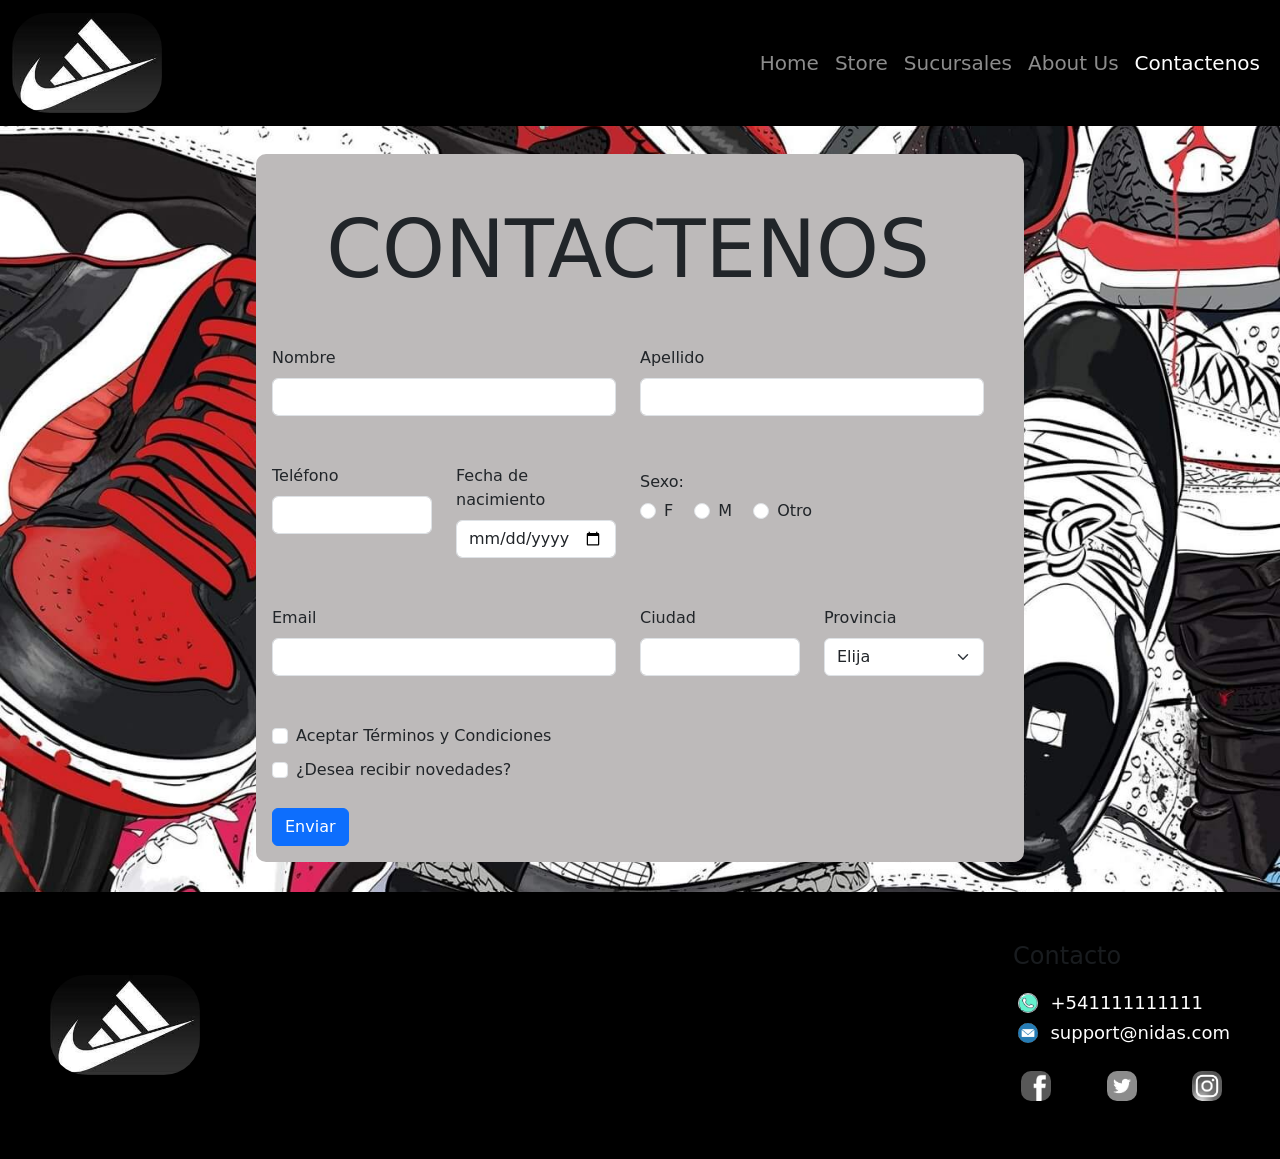
==== pages/contact.html @ df8bd9ad "Cambio la carpeta de mis archivos" ====
<!DOCTYPE html>
<html lang="en">
    <head>
        <meta charset="UTF-8">
        <meta http-equiv="X-UA-Compatible" content="IE=edge">
        <meta name="viewport" content="width=device-width, initial-scale=1.0">
        <title>CONTACTO | Siempre dispuestos a ayudarlo</title>
        <meta name="description" content="Contáctenos ante cualquier duda que se le pueda presentar al momento de realizar su compra."/>
        <link class="icon" rel="shortcut icon" href="..\img\nIke-logo.jpg" >
        <link href="https://cdn.jsdelivr.net/npm/bootstrap@5.1.3/dist/css/bootstrap.min.css" rel="stylesheet" integrity="sha384-1BmE4kWBq78iYhFldvKuhfTAU6auU8tT94WrHftjDbrCEXSU1oBoqyl2QvZ6jIW3" crossorigin="anonymous">
        <link rel="stylesheet" href="..\css\style.min.css">
        <script src="https://cdn.jsdelivr.net/npm/bootstrap@5.1.3/dist/js/bootstrap.bundle.min.js" integrity="sha384-ka7Sk0Gln4gmtz2MlQnikT1wXgYsOg+OMhuP+IlRH9sENBO0LRn5q+8nbTov4+1p" crossorigin="anonymous"></script>
    </head>
    <body>
        <!-- Aqui empieza mi header -->
        <header>
            <nav class="navbar navbar-expand-lg navbar-dark bg-black">
                <div class="container-fluid">
                    <a class="navbar-brand" href="..\index.html"><img class="logo" src="..\img\logo.jfif" alt="logo" ></a>
                    <button class="navbar-toggler" type="button" data-bs-toggle="collapse" data-bs-target="#navbarNavAltMarkup" aria-controls="navbarNavAltMarkup" aria-expanded="false" aria-label="Toggle navigation">
                    <span class="navbar-toggler-icon"></span>
                    </button>
                    <div class="collapse navbar-collapse" id="navbarNavAltMarkup">
                        <div class="navbar-nav fs-5 ms-auto">
                            <a class="nav-link" href="..\index.html">Home</a>
                            <a class="nav-link" href="store.html">Store</a>
                            <a class="nav-link" href="sucursales.html">Sucursales</a>
                            <a class="nav-link" href="about.html">About Us</a>
                            <a class="nav-link active" aria-current="page" href="contact.html">Contactenos</a>
                        </div>
                    </div>
                </div>
            </nav>
        </header>

        <!-- Aqui termina mi header -->

        <main>
            <section class="contactBackground">
                <div class="contact mt-4 pb-3">
                        <section class="container">
                            <form class="row g-3">
                                <div class="row">
                                    <h3 class="display-1 text-uppercase text-center mb-5 pt-5">Contactenos</h3>
                                    <div class="col-md-6 pb-5">
                                        <label for="exampleFormControlInput1" class="form-label">Nombre</label>
                                        <input type="text" class="form-control" id="exampleFormControlInput1">
                                    </div>

                                    <div class="col-md-6 pb-5">
                                        <label for="exampleFormControlInput1" class="form-label">Apellido</label>
                                        <input type="text" class="form-control" id="exampleFormControlInput1">
                                    </div>
                                    <div class="col-md-3 pb-5">
                                        <label for="exampleFormControlInput1" class="form-label align-intems-center">Teléfono</label>
                                        <input type="text" class="form-control" id="exampleFormControlInput1">
                                    </div>

                                    <div class="col-md-3 pb-5">
                                        <label for="startDate" class="form-label">Fecha de nacimiento</label>
                                        <input id="startDate" class="form-control" type="date">
                                    </div>
                            
                                    <div class="col-md-6  pb-5">
                                        <h6 class="pt-2 fw-normal">Sexo:</h6>
                                        <div class="form-check form-check-inline">
                                            <input class="form-check-input" type="radio" name="inlineRadioOptions" id="inlineRadio1" value="option1">
                                            <label class="form-check-label" for="inlineRadio1">F</label>
                                        </div>
                                        <div class="form-check form-check-inline">
                                            <input class="form-check-input" type="radio" name="inlineRadioOptions" id="inlineRadio2" value="option2">
                                            <label class="form-check-label" for="inlineRadio2">M</label>
                                        </div>
                                        <div class="form-check form-check-inline">
                                            <input class="form-check-input" type="radio" name="inlineRadioOptions" id="inlineRadio3" value="option3">
                                            <label class="form-check-label" for="inlineRadio3">Otro</label>
                                        </div>
                                    </div>
                                    <div class="col-md-6  pb-5">
                                        <label for="inputEmail4" class="form-label">Email</label>
                                        <input type="email" class="form-control" id="inputEmail4">
                                    </div>

                                    <div class="col-md-3  pb-5 ">
                                        <label for="inputCity" class="form-label">Ciudad</label>
                                        <input type="text" class="form-control" id="inputCity">
                                    </div>

                                    <div class="col-md-3 pb-5">
                                        <label for="inputState" class="form-label">Provincia</label>
                                        <select id="inputState" class="form-select">
                                            <option selected>Elija</option>
                                            <option value="1">BUENOS AIRES</option>
                                            <option value="2">CATAMARCA</option>
                                            <option value="5">CHACO</option>
                                            <option value="6">CHUBUT</option>
                                            <option value="50">CIUDAD AUTONOMA DE Bs As</option>
                                            <option value="3">CORDOBA</option>
                                            <option value="4">CORRIENTES</option>
                                            <option value="7">ENTRE RIOS</option>
                                            <option value="8">FORMOSA</option>
                                            <option value="9">JUJUY</option>
                                            <option value="10">LA PAMPA</option>
                                            <option value="11">LA RIOJA</option>
                                            <option value="12">MENDOZA</option>
                                            <option value="13">MISIONES</option>
                                            <option value="14">NEUQUEN</option>
                                            <option value="15">RIO NEGRO</option>
                                            <option value="16">SALTA</option>
                                            <option value="17">SAN LUIS</option>
                                            <option value="19">SANTA CRUZ</option>
                                            <option value="20">SANTA FE</option>
                                            <option value="21">SANTIAGO DEL ESTERO</option>
                                            <option value="22">TIERRA DEL FUEGO</option>
                                        </select>
                                    </div>
                                
                                    <div class="col-12 pb-2">
                                        <div class="form-check">
                                            <input class="form-check-input" type="checkbox" id="gridCheck">
                                            <label class="form-check-label" for="gridCheck">
                                                Aceptar Términos y Condiciones
                                            </label>   
                                        </div>
                                    </div>
                                    <div class="col-12 pb-4">
                                        <div class="form-check">
                                            <input class="form-check-input" type="checkbox" id="gridCheck">
                                            <label class="form-check-label" for="gridCheck">
                                                ¿Desea recibir novedades?
                                            </label>   
                                        </div>
                                    </div>
                                    <div class="col-12">
                                        <button type="submit" class="btn btn-primary">Enviar</button>
                                    </div>
                                </div>
                            </form>
                    </section>
                </div>
            </section>
        </main>
        <footer id="footer">
            <section class="footer__blocks">
                <div class="footer__logo">
                    <img class= "logo "src="..\img\logo.jfif" alt="logo" >
                </div>
                <div>
                    <h4 class="text-muted h4 mb-3">Contacto</h4>
                    <div class="footer__contacto">
                        <div class="footer__contacto__blocks">
                            <img src="..\img\telefono.png" alt="telefono">
                            <span class="">+541111111111</span>
                        </div>
                        <div class="footer__contacto__blocks">
                            <img src="..\img\mail.png" alt="mail">
                            <span>support@nidas.com</span>
                        </div>
                    </div>
                    <div class="d-flex flex-row align-items-end bd-highlight mt-3 footer__links justify-content-between">
                        <div class="p-2 bd-highlight">
                            <a class="footer__links--facebook" href="https://es-la.facebook.com/" target="_blank"><img src="..\img\facebook logo 2.png" alt="facebook-logo"></a>
                        </div>
                        <div class="p-2 bd-highlight">
                            <a class="footer__links--twitter" href="https://twitter.com/" target="_blank"><img src="..\img\twitter logo.jpg" alt="logo twitter"></a>
                        </div>
                        <div class="p-2 bd-highlight">
                            <a class="footer__links--instagram" href="https://www.instagram.com/" target="_blank"><img src="..\img\instagram-logo.png" alt="logo instagram"></a>
                        </div>
                    </div>
                </div> 
            </section>
        </footer>
        
    </body>
</html>
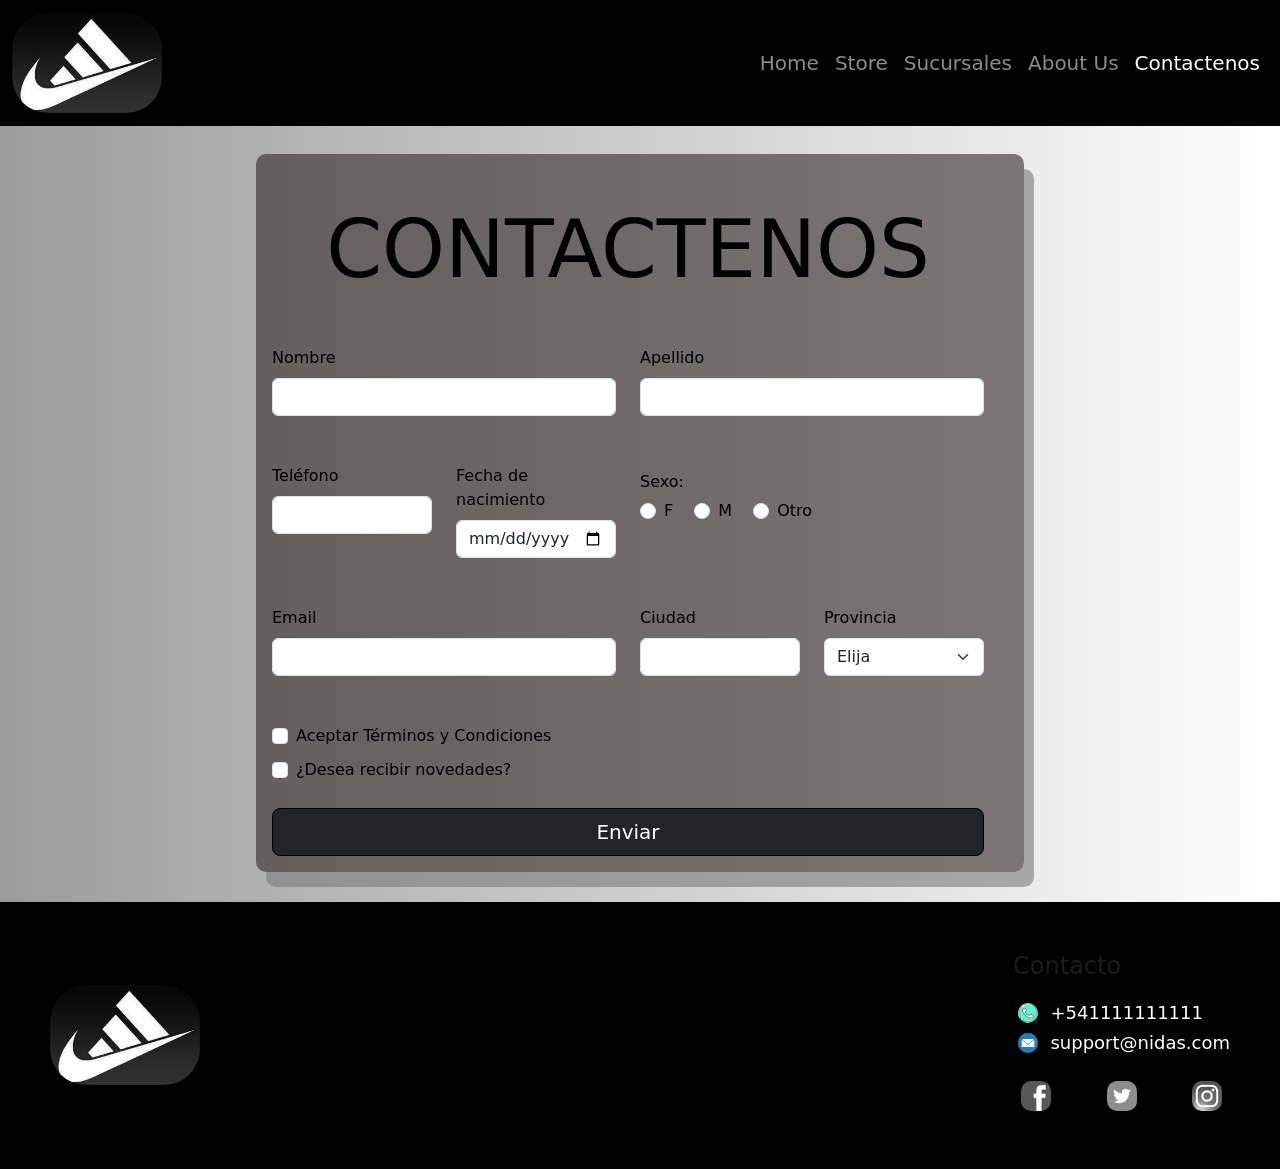
==== commit 4b80e505: "Cambio el estilo del boton de contactos" ====
--- a/pages/contact.html
+++ b/pages/contact.html
@@ -132,7 +132,7 @@
                                         </div>
                                     </div>
                                     <div class="col-12">
-                                        <button type="submit" class="btn btn-primary">Enviar</button>
+                                        <button type="submit" class="boton col-12 btn btn-dark btn-outline-info btn-lg btn-block ">Enviar</button>
                                     </div>
                                 </div>
                             </form>
